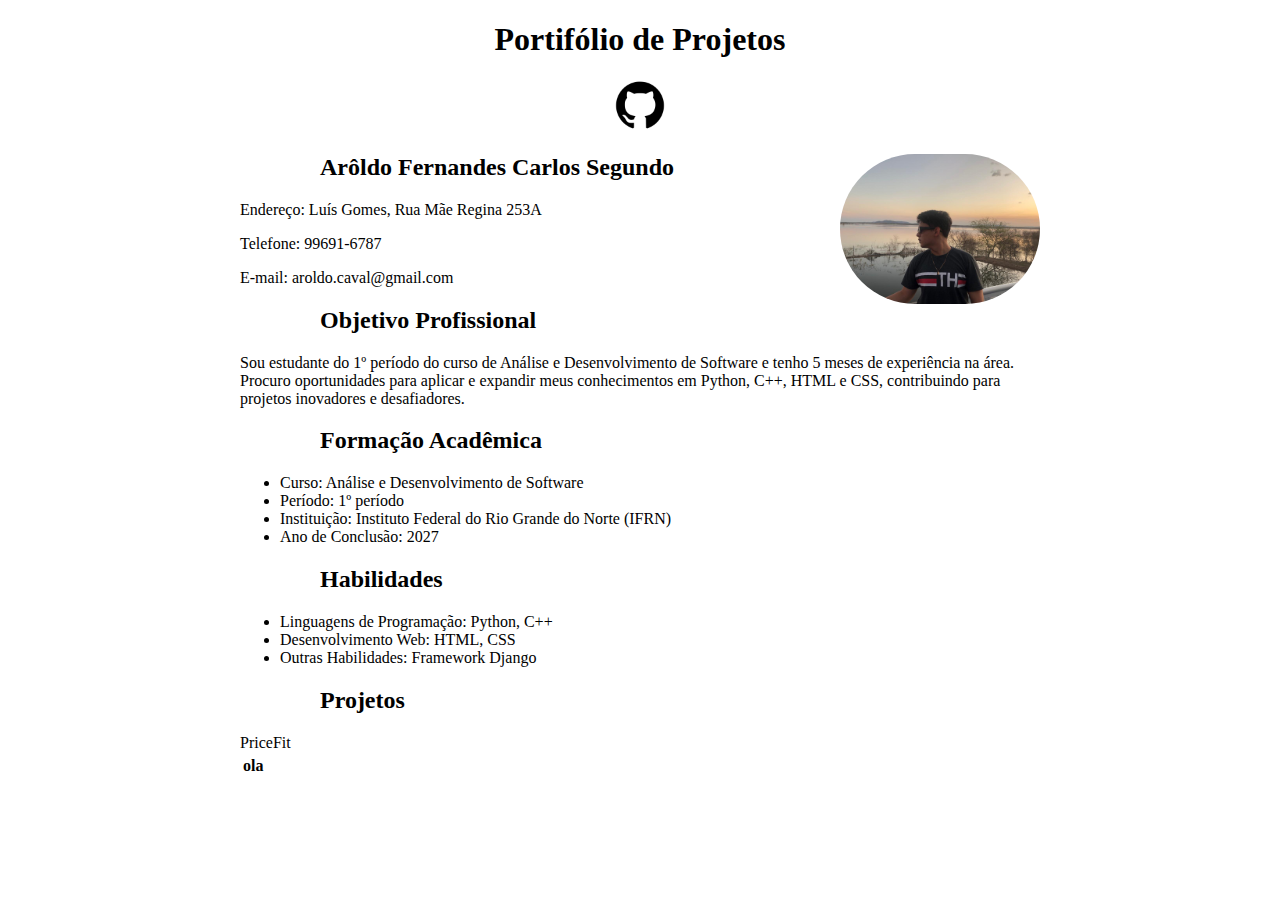
==== index.html @ a768497d "começo do portifólio" ====
<!DOCTYPE html>
<html lang="pt-br">

<head>
    <meta charset="UTF-8">
    <meta name="viewport" content="width=device-width, initial-scale=1.0">
    <title>Portifólio</title>
    <link rel="stylesheet" href="css/estilo.css">
</head>

<body>
    <header>
        <nav>
            <h1>Portifólio de Projetos</h1>
            <a href="https://github.com/AroldoF" target="_blank"><img src="img/GitHub_Invertocat_Logo.svg.png" alt=""
                    width="50px"></a>

        </nav>
    </header>
    <main>
        <section id="sobre_mim">
            <img id="perfil" src="img/IMG-20221022-WA0032.jpg" alt="Foto de perfil" width="200px">
            <h2>Arôldo Fernandes Carlos Segundo</h2>
            <p>Endereço: Luís Gomes, Rua Mãe Regina 253A</p>
            <p>Telefone: 99691-6787</p>
            <p>E-mail: aroldo.caval@gmail.com</p>
        </section>

        <section>
            <h2>Objetivo Profissional</h2>
            <p>Sou estudante do 1º período do curso de Análise e Desenvolvimento de Software e tenho 5 meses de
                experiência na área. Procuro oportunidades para aplicar e expandir meus conhecimentos em Python, C++,
                HTML e CSS, contribuindo para projetos inovadores e desafiadores.
            </p>
        </section>
        <section>
            <h2>Formação Acadêmica</h2>
            <ul>
                <li>Curso: Análise e Desenvolvimento de Software</li>
                <li>Período: 1º período</li>
                <li>Instituição: Instituto Federal do Rio Grande do Norte (IFRN)</li>
                <li>Ano de Conclusão: 2027</li>
            </ul>
        </section>
        <section>
            <h2>Habilidades</h2>
            <ul>
                <li>Linguagens de Programação: Python, C++</li>
                <li>Desenvolvimento Web: HTML, CSS</li>
                <li>Outras Habilidades: Framework Django</li>
            </ul>
        </section>
        <section>
            <h2>Projetos</h2>
            <table>
                <tr>
                    <tl>PriceFit</tl>
                    <tl></tl>
                </tr>
                <tr>
                    <th>ola</th>
                    <tl></tl>
                </tr>
            </table>
        </section>
    </main>
    <footer>

    </footer>
</body>

</html>
---- css/estilo.css ----
header{
    text-align: center;
}
#perfil{
    display: block;
    border-radius: 150px;
    float: right;
    margin: 0;
}
#sobre_mim{
    display: block;
    margin: 0;
    width: 800px;
}
main{
    width: 800px;
    margin: auto;
}
h2{
    margin-left: 80px;
}
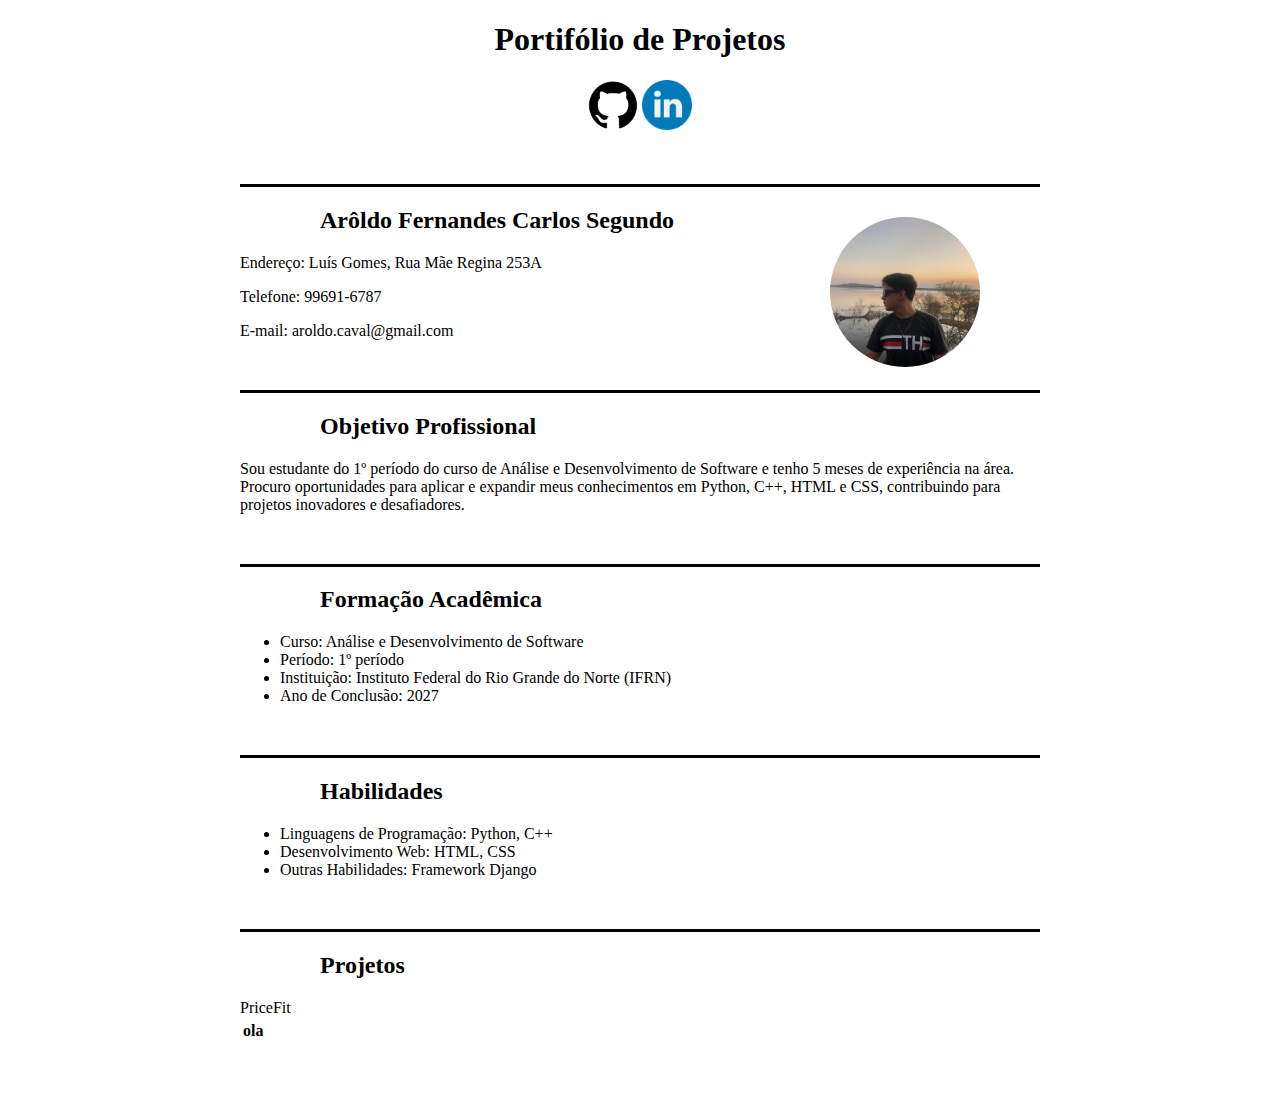
==== commit 970e6d11: "commit" ====
--- a/index.html
+++ b/index.html
@@ -6,6 +6,7 @@
     <meta name="viewport" content="width=device-width, initial-scale=1.0">
     <title>Portifólio</title>
     <link rel="stylesheet" href="css/estilo.css">
+    <link rel="shortcut icon" href="img/compras.png">
 </head>
 
 <body>
@@ -14,7 +15,7 @@
             <h1>Portifólio de Projetos</h1>
             <a href="https://github.com/AroldoF" target="_blank"><img src="img/GitHub_Invertocat_Logo.svg.png" alt=""
                     width="50px"></a>
-
+            <a href="https://www.linkedin.com/in/ar%C3%B4ldo-fernandes-1754542a3/" target="_blank"><img src="img/linkedin.png" alt="" width="50px"></a>
         </nav>
     </header>
     <main>
--- a/css/estilo.css
+++ b/css/estilo.css
@@ -3,14 +3,20 @@
 }
 #perfil{
     display: block;
-    border-radius: 150px;
+    width: 100%;
+    max-width: 150px;
+    border-radius: 50%;
+    aspect-ratio: 1/1;
+    object-fit: cover;
     float: right;
-    margin: 0;
+    margin: 30px 60px 0 0;
+}
+section{
+    margin: 50px 0;
+    border-top: 3px solid black;
 }
 #sobre_mim{
     display: block;
-    margin: 0;
-    width: 800px;
 }
 main{
     width: 800px;
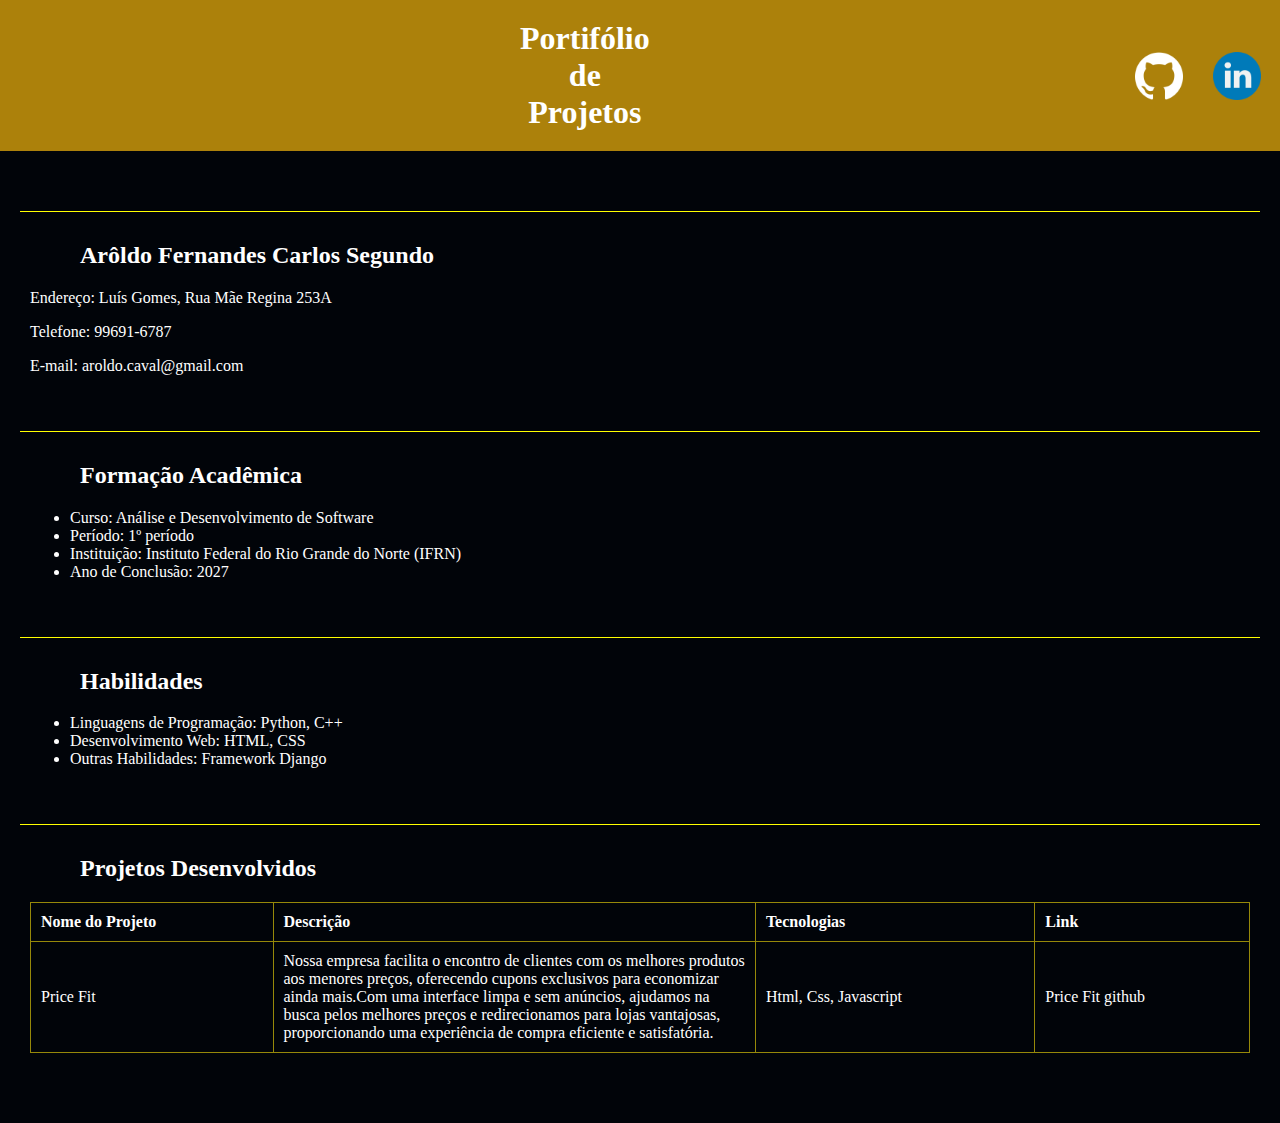
==== commit 71d29df2: "perfil" ====
--- a/index.html
+++ b/index.html
@@ -12,57 +12,60 @@
 <body>
     <header>
         <nav>
-            <h1>Portifólio de Projetos</h1>
-            <a href="https://github.com/AroldoF" target="_blank"><img src="img/GitHub_Invertocat_Logo.svg.png" alt=""
-                    width="50px"></a>
-            <a href="https://www.linkedin.com/in/ar%C3%B4ldo-fernandes-1754542a3/" target="_blank"><img src="img/linkedin.png" alt="" width="50px"></a>
+            <a href="index.html"><h1>Portifólio de Projetos</h1></a>
+
+            <a href="https://github.com/AroldoF" target="_blank" class="fotos_header"><img src="img/github.png" alt=""
+                    width="48px"></a>
+            <a href="https://www.linkedin.com/in/ar%C3%B4ldo-fernandes-1754542a3/" target="_blank"
+                class="fotos_header"><img src="img/linkedin.png" alt="" width="48px"></a>
+            <a href="perfil.html"><img id="perfil" class="fotos_header" src="img/IMG-20221022-WA0032.jpg" alt="Foto de perfil" width="50px"></a>
         </nav>
     </header>
     <main>
-        <section id="sobre_mim">
-            <img id="perfil" src="img/IMG-20221022-WA0032.jpg" alt="Foto de perfil" width="200px">
-            <h2>Arôldo Fernandes Carlos Segundo</h2>
-            <p>Endereço: Luís Gomes, Rua Mãe Regina 253A</p>
-            <p>Telefone: 99691-6787</p>
-            <p>E-mail: aroldo.caval@gmail.com</p>
-        </section>
-
         <section>
-            <h2>Objetivo Profissional</h2>
-            <p>Sou estudante do 1º período do curso de Análise e Desenvolvimento de Software e tenho 5 meses de
-                experiência na área. Procuro oportunidades para aplicar e expandir meus conhecimentos em Python, C++,
-                HTML e CSS, contribuindo para projetos inovadores e desafiadores.
-            </p>
-        </section>
-        <section>
-            <h2>Formação Acadêmica</h2>
-            <ul>
-                <li>Curso: Análise e Desenvolvimento de Software</li>
-                <li>Período: 1º período</li>
-                <li>Instituição: Instituto Federal do Rio Grande do Norte (IFRN)</li>
-                <li>Ano de Conclusão: 2027</li>
-            </ul>
-        </section>
-        <section>
-            <h2>Habilidades</h2>
-            <ul>
-                <li>Linguagens de Programação: Python, C++</li>
-                <li>Desenvolvimento Web: HTML, CSS</li>
-                <li>Outras Habilidades: Framework Django</li>
-            </ul>
-        </section>
-        <section>
-            <h2>Projetos</h2>
-            <table>
-                <tr>
-                    <tl>PriceFit</tl>
-                    <tl></tl>
-                </tr>
-                <tr>
-                    <th>ola</th>
-                    <tl></tl>
-                </tr>
-            </table>
+            <article>
+                <h2>Arôldo Fernandes Carlos Segundo</h2>
+                <p>Endereço: Luís Gomes, Rua Mãe Regina 253A</p>
+                <p>Telefone: 99691-6787</p>
+                <p>E-mail: aroldo.caval@gmail.com</p>
+            </article>
+            <article>
+                <h2>Formação Acadêmica</h2>
+                <ul>
+                    <li>Curso: Análise e Desenvolvimento de Software</li>
+                    <li>Período: 1º período</li>
+                    <li>Instituição: Instituto Federal do Rio Grande do Norte (IFRN)</li>
+                    <li>Ano de Conclusão: 2027</li>
+                </ul>
+            </article>
+            <article>
+                <h2>Habilidades</h2>
+                <ul>
+                    <li>Linguagens de Programação: Python, C++</li>
+                    <li>Desenvolvimento Web: HTML, CSS</li>
+                    <li>Outras Habilidades: Framework Django</li>
+                </ul>
+            </article>
+            <article>
+                <h2>Projetos Desenvolvidos</h2>
+                <table>
+                    <tr>
+                        <th>Nome do Projeto</th>
+                        <th>Descrição</th>
+                        <th>Tecnologias</th>
+                        <th>Link</th>
+                    </tr>
+                    <tr>
+                        <td>Price Fit</td>
+                        <td>Nossa empresa facilita o encontro de clientes com os melhores produtos aos menores preços,
+                            oferecendo cupons exclusivos para economizar ainda mais.Com uma interface limpa e sem
+                            anúncios, ajudamos na busca pelos melhores preços e redirecionamos para lojas vantajosas,
+                            proporcionando uma experiência de compra eficiente e satisfatória.</td>
+                        <td>Html, Css, Javascript</td>
+                        <td><a href="">Price Fit github</a></td>
+                    </tr>
+                </table>
+            </article>
         </section>
     </main>
     <footer>
--- a/css/estilo.css
+++ b/css/estilo.css
@@ -1,27 +1,95 @@
+*{
+    color: white;
+}
+.fotos_header{
+    margin: 0px 15px 0px 15px;
+}
+img{
+    display: block;
+}
+h1{
+    margin: 0 470px 0 500px;
+    display: block;
+}
+a{
+    text-decoration: none;
+}
+h2{
+    text-indent: 50px
+}
+p{
+    width: 70%;  
+}
+#titulo{
+    margin: 20px 0 20px 52px;
+}
+#article_dopara{
+    margin: 30px 0 0 0;
+}
+body{
+    margin: 0;
+    background-color: #010409;  
+}
 header{
     text-align: center;
+    background-color: rgb(172, 129, 11);
+    margin: 0;
+    padding: 10px;
+}
+nav{
+    background-color: rgb(172, 129, 11);
+    align-items: center;
+    display: flex;
+    margin: 0;
+    padding: 10px;
 }
 #perfil{
     display: block;
     width: 100%;
-    max-width: 150px;
+    max-width: 50px;
     border-radius: 50%;
     aspect-ratio: 1/1;
     object-fit: cover;
-    float: right;
-    margin: 30px 60px 0 0;
 }
 section{
-    margin: 50px 0;
-    border-top: 3px solid black;
-}
-#sobre_mim{
-    display: block;
+    margin: 10px 0;
+    padding: 20px;
 }
 main{
-    width: 800px;
+    /*width: 800px;
     margin: auto;
+    border: solid white 5px;*/
 }
-h2{
-    margin-left: 80px;
+table{
+    width: 100%;
+    margin: 0;
+    border-spacing: 0;
+    border-collapse: collapse;
+}
+th,td{
+    border: solid rgb(150, 136, 9) 1px;
+    margin: 0;
+    padding: 10px;
+    text-align: left;
+    max-width: 250px;
+}
+article{
+    margin: 30px 0;
+    padding: 10px;
+    border-top: solid yellow 1px;
+}
+#foto_perfil{
+    display: block;
+    width: 100%;
+    max-width: 350px;
+    border-radius: 50%;
+    aspect-ratio: 1/1;
+    object-fit: cover;
+    float: left;
+}
+.paragrafo{
+    display: block;
+    border: none;
+    margin: 0 0 60px 40%;
+    padding: 0;
 }